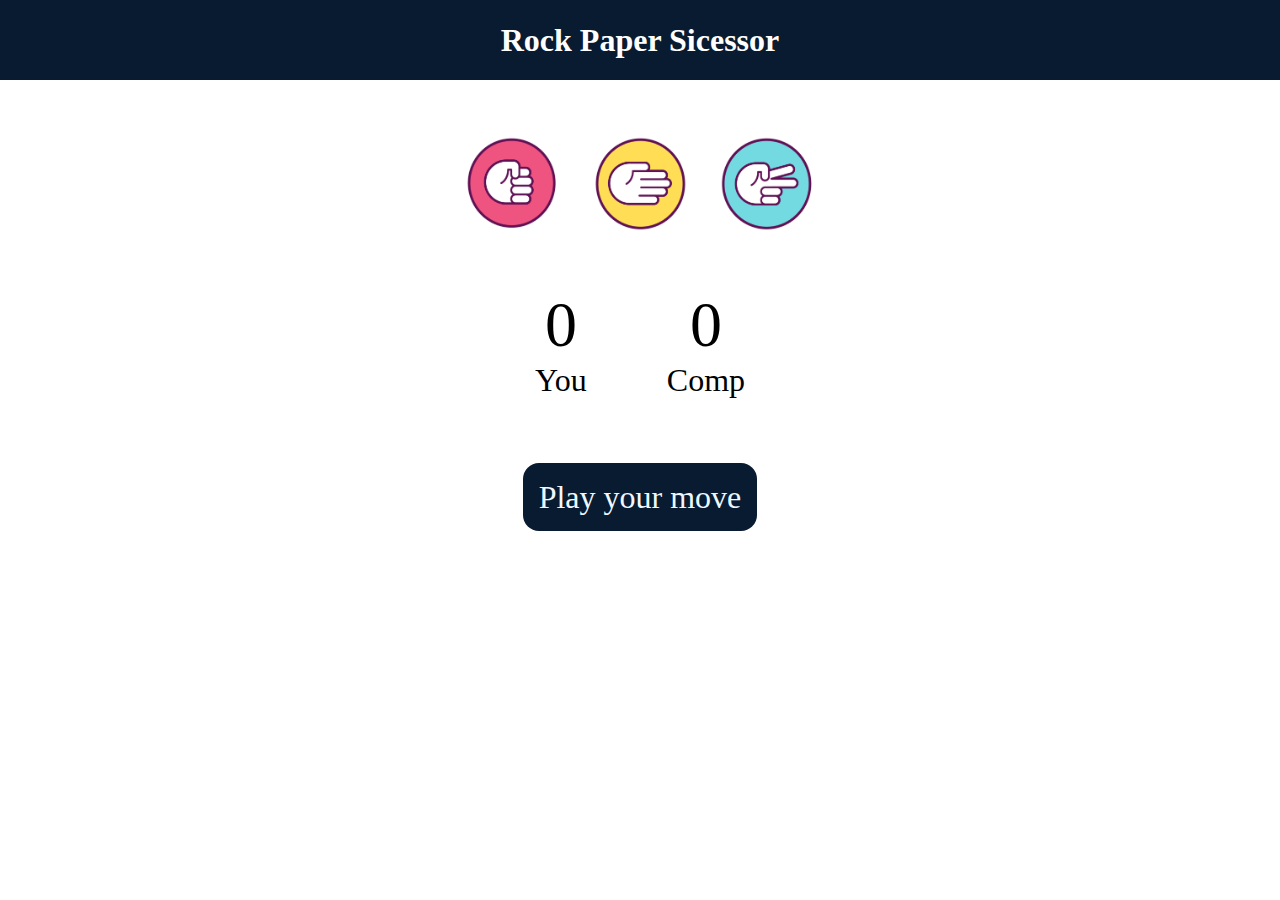
==== game1/game2/game2.html @ 32c2d698 "fils" ====
<!DOCTYPE html>
<html lang="en">
<head>
    <meta charset="UTF-8">
    <meta name="viewport" content="width=device-width, initial-scale=1.0">
    <title>Rock Paper Scissor</title>
    <link rel="stylesheet" href="game2.css">
</head>
<body>
    <header>
        <div class="nav">
            <h1>Rock Paper Sicessor</h1>
        </div>
    </header>

    <main>
        <div class="choices">
            <div class="choice" id="rock">
                <img src="rock.png" alt="rock image"> 
            </div>
            <div class="choice" id="paper">
                <img src="paper.png" alt="paper image">
            </div>
            <div class="choice" id="scissor">
                <img  src="scissors.png" alt="scissor image">
            </div>
        </div>
    </main>

</div>

<footer>
    <div class="score-board">
        <div class="score">
            <p id="user-score">0</p>
            <P>You</P>
        </div>
        <div class="">
            <P id="comp-score">0</P>
            <P>Comp</P>
        </div>
    </div>

    <div class="msg-container">
        <p id="msg">Play your move</p>
    </div>

    <button class="replay hide">Replay</button>

    </footer>

    <script src="game2.js"></script>
</body>
</html>
---- game1/game2/game2.css ----
*{
    margin: 0;
    padding: 0;
}
body{
    text-align: center;
}
.nav{
    /* margin-top: 6rem; */
    background-color: #081b31;
    color: white;
    line-height: 5rem;
    height: 5rem;
}
.choices{
    height: 13rem;
    display: flex;
    justify-content: center;
    align-items: center;
    gap: 2rem;
}
img{
    height: 6rem;
    width: 6rem;
    border-radius: 50%;
}
.choice{
    height: 6rem;
    width: 6rem;
    border-radius: 50%;
    display: flex;
    justify-content: center;
    align-items: center;
    transition: all 0.5s ease;
}
.choice:hover{
    cursor: pointer;
    transform: rotate(-90deg);
}
.score-board{
    display: flex;
    justify-content: center;
    align-items: center;
    font-size: 2rem;
    gap: 5rem;
}
#user-score, #comp-score{
    font-size: 4rem;
}
.msg-container{
    margin-top: 5rem;
}
#msg{
    display: inline;
    background-color: #081b31;
    color: aliceblue;
    font-size: 2rem;
    border-radius: 1rem;
    padding: 1rem;
}
.hide{
    display: none;
}
.rotate{
    transform: rotate(-90deg);
}
.replay{
    background-color: rgb(4, 31, 79);
    border: none;
    border-radius: 1rem;
    padding: 1rem 2rem 1rem 2rem;
    margin-top: 2rem;
    color: aliceblue;
}
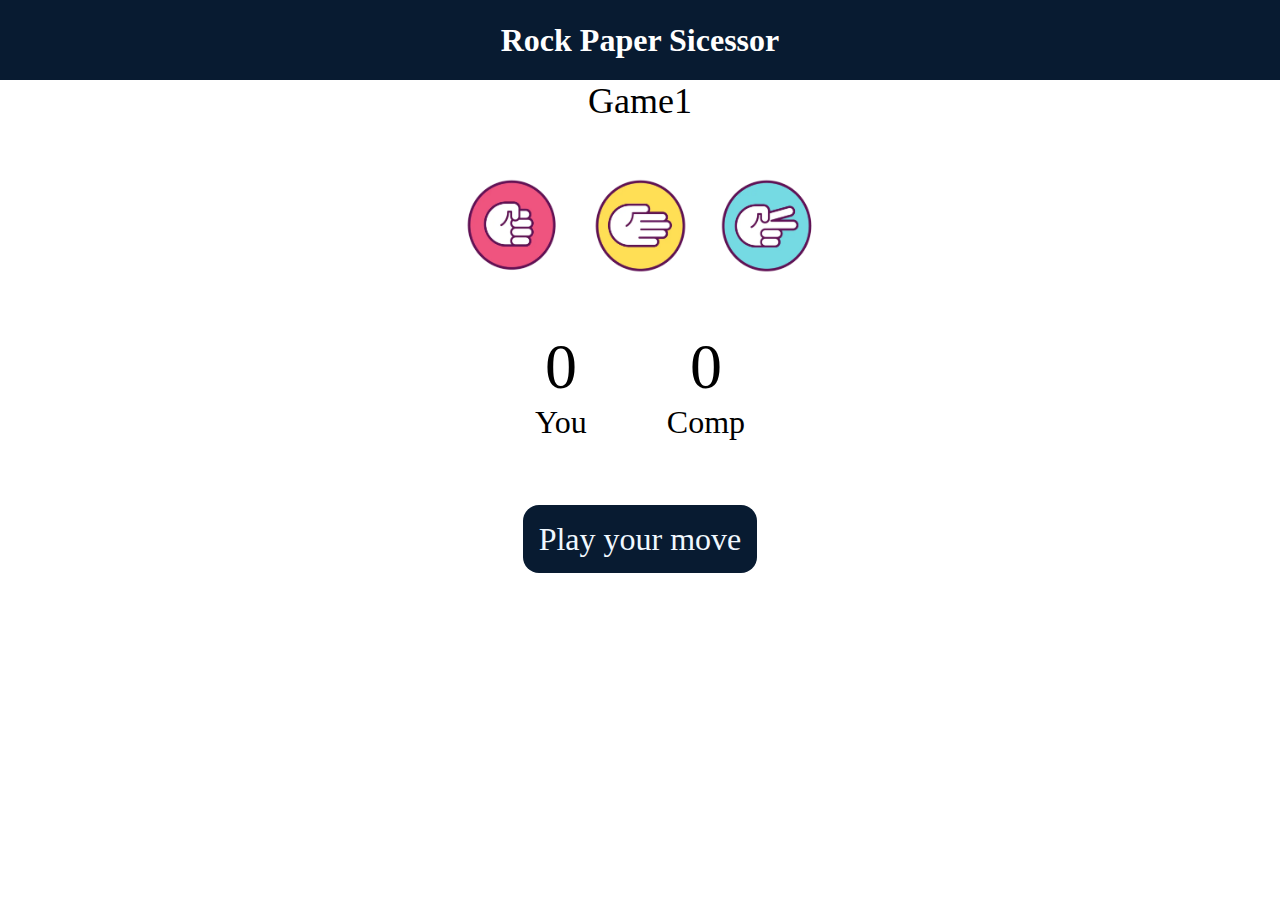
==== commit 9ee980db: "add page link" ====
--- a/game1/game2/game2.html
+++ b/game1/game2/game2.html
@@ -11,18 +11,19 @@
         <div class="nav">
             <h1>Rock Paper Sicessor</h1>
         </div>
+        <a href="F:\Tanjim\code\games\game1\index.html" id="game1">Game1</a>
     </header>
 
     <main>
         <div class="choices">
             <div class="choice" id="rock">
-                <img src="rock.png" alt="rock image"> 
+                <img src="rock.webp" alt="rock image"> 
             </div>
             <div class="choice" id="paper">
-                <img src="paper.png" alt="paper image">
+                <img src="paper.webp" alt="paper image">
             </div>
             <div class="choice" id="scissor">
-                <img  src="scissors.png" alt="scissor image">
+                <img  src="scissors.webp" alt="scissor image">
             </div>
         </div>
     </main>
--- a/game1/game2/game2.css
+++ b/game1/game2/game2.css
@@ -4,6 +4,15 @@
 }
 body{
     text-align: center;
+}
+#game1{
+    font-size: 4vh;
+    position: relative;
+    left: 0px;
+    top: 0px;
+    color: black;
+    text-decoration: none;
+
 }
 .nav{
     /* margin-top: 6rem; */
